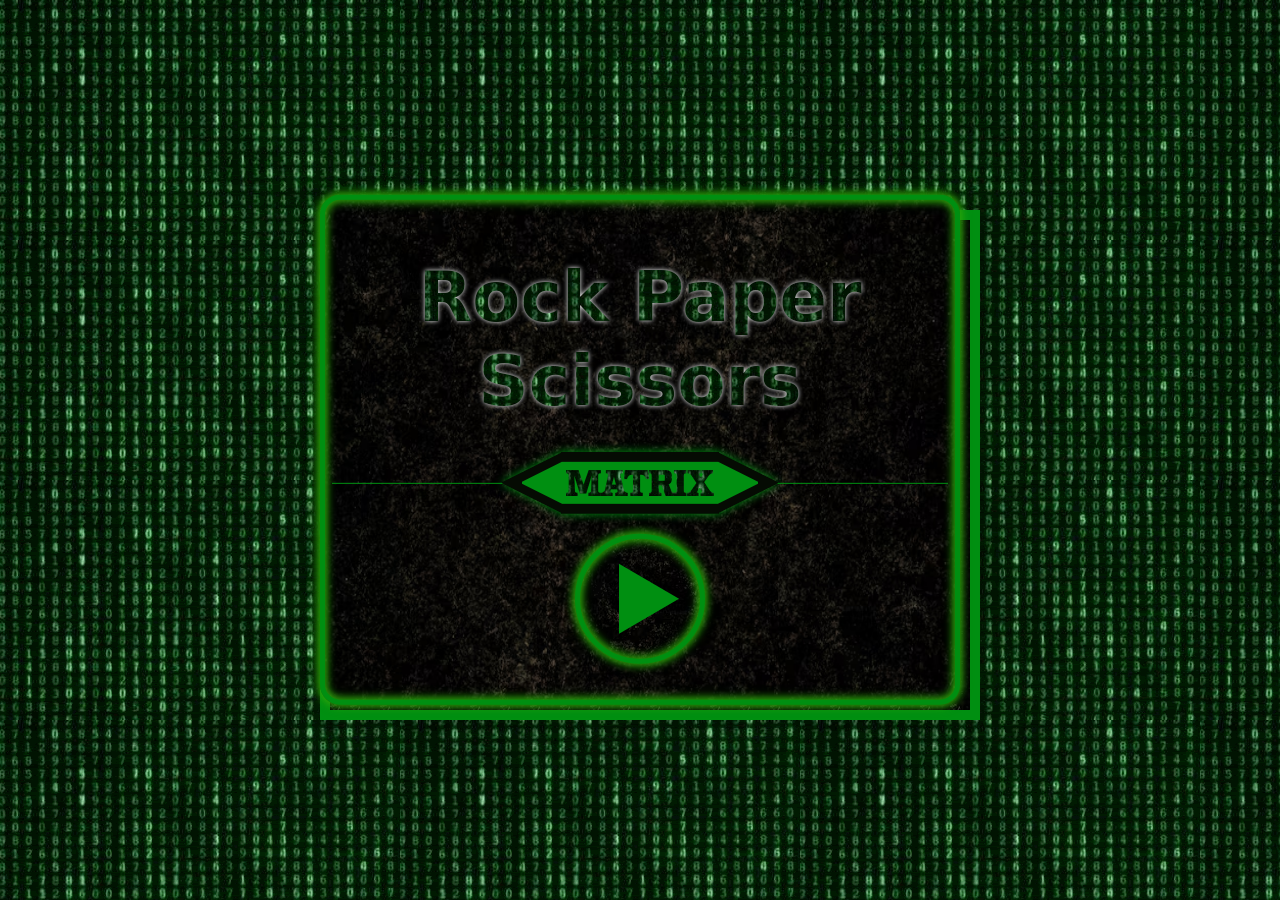
==== index.html @ 260076ca "analyze screen done!" ====
<!DOCTYPE html>
<html lang="en">
  <head>
    <title>Rock Paper Scissors</title>
    <!-- Required meta tags -->
    <meta charset="utf-8" />
    <meta
      name="viewport"
      content="width=device-width, initial-scale=1, shrink-to-fit=no"
    />

    <!-- Bootstrap CSS v5.2.1 -->
    <link
      href="https://cdn.jsdelivr.net/npm/bootstrap@5.3.2/dist/css/bootstrap.min.css"
      rel="stylesheet"
      integrity="sha384-T3c6CoIi6uLrA9TneNEoa7RxnatzjcDSCmG1MXxSR1GAsXEV/Dwwykc2MPK8M2HN"
      crossorigin="anonymous"
    />
    <link rel="stylesheet" href="style.css" />
    <style>
      .off1 #countdown,
      .off1 #analyzing,
      .off1 #choices,
      .off1 .h3Container {
        display: none !important;
        color: transparent;
      }
    </style>
  </head>

  <body class="container-fluid">
    <div id="digitize_screen"></div>
    <div id="digitize_screen2"></div>
    <main class="row">
      <div
        id="digitize_frazzle"
        class="col-11 col-sm-10 col-md-10 col-lg-8 col-xl-6 pulsing"
      ></div>
      <div
        id="digitize"
        class="col-11 col-sm-10 col-md-10 col-lg-8 col-xl-6 pulsing"
      >
        <h1>
          Rock Paper Scissors
          <div class="matrix-edition">
            <div class="sides"></div>
            <div class="subSides"></div>
            <div class="text">
              <span class="matrixWord">Matrix</span>
            </div>
          </div>
        </h1>
        <div class="playContainer">
          <div class="play" onclick="loadOut()" id="playButton">
            <div class="arrow"></div>
          </div>
        </div>
        <div id="digiContainer" class="d-none"></div>
      </div>
    </main>
    <main class="d-none row justify-content-center h-100" id="container-2">
      <div id="digitize_frazzle_2" class="col-8 pulsing"></div>
      <div class="col-8 secondPage pulsing" id="secondScreen">
        <div class="upperComponent d-flex justify-content-center">
          <p>Rock - Paper - Scissors</p>
        </div>
        <div
          class="toolTipIco"
          data-bs-toggle="tooltip"
          data-bs-placement="bottom"
          data-bs-html="true"
          data-bs-title="Information:<br>Rock beats Scissors<br>Scissors beats Paper<br>Paper beats Rock"
        >
          i
        </div>
        <div class="row dripping">
          <div class="category col-4" onclick="playGame('rock')">
            <span>Rock</span>
            <div class="dripContainer">
              <div class="dripCode"></div>
            </div>
          </div>
          <div class="category col-4" onclick="playGame('paper')">
            <span>Paper</span>
            <div class="dripContainer">
              <div class="dripCode"></div>
            </div>
          </div>
          <div class="category col-4" onclick="playGame('scissors')">
            <span>Scissors</span>
            <div class="dripContainer">
              <div class="dripCode"></div>
            </div>
          </div>
        </div>
      </div>
    </main>
    <main id="loader" class="d-none pulsing">
      <div id="countdown">3</div>
      <div class="h3Container">
        <h3 id="analyzing">Analyzing</h3>
      </div>
      <div id="choices" class="row">
        <div class="col-6">User</div>
        <div class="col-6">Matrix</div>
        <hr />
        <div id="userPick" class="col-6 text-center"></div>
        <div id="compPick" class="col-6 text-center"></div>
      </div>
      <div id="digiContainerZ" class="d-none"></div>
    </main>
    <footer>
      <!-- place footer here -->
    </footer>
    <!-- Bootstrap JavaScript Libraries -->
    <script
      src="https://cdn.jsdelivr.net/npm/@popperjs/core@2.11.8/dist/umd/popper.min.js"
      integrity="sha384-I7E8VVD/ismYTF4hNIPjVp/Zjvgyol6VFvRkX/vR+Vc4jQkC+hVqc2pM8ODewa9r"
      crossorigin="anonymous"
    ></script>

    <script
      src="https://cdn.jsdelivr.net/npm/bootstrap@5.3.2/dist/js/bootstrap.min.js"
      integrity="sha384-BBtl+eGJRgqQAUMxJ7pMwbEyER4l1g+O15P+16Ep7Q9Q+zqX6gSbd85u4mG4QzX+"
      crossorigin="anonymous"
    ></script>
    <script src="script.js"></script>
  </body>
</html>
---- style.css ----
@font-face {
  font-family: LCD;
  src: url(14\ Segment\ LED.ttf);
}
@font-face {
  font-family: Hogers;
  src: url(Hogers\ PERSONAL\ USE\ ONLY!.ttf);
}
@font-face {
  font-family: Glitch;
  src: url(RubikGlitch-Regular.ttf);
}
body {
  background: url(matrixcode2.gif);
  --border: #008f11;
  --dark-gray: rgb(5, 11, 3);
  overflow: clip;
}
h1 {
  position: relative;
  background: url(matrixcode2.gif);
  background-clip: text;
  font-size: 70px;
  color: transparent;
  font-weight: 900;
  text-align: center;
  width: 100%;
  padding-top: 60px;
  padding-bottom: 60px;
  border-bottom: 1px solid var(--border);
}
h1::after {
  content: "Rock Paper Scissors";
  position: absolute;
  width: 100%;
  height: 100%;
  top: 60px;
  left: 0;
  z-index: -1;
  text-shadow: 0px 0px 5px white, 0px 0px 2px black, 0px 0px 2px black,
    0px 0px 2px black;
}
.matrix-edition {
  position: absolute;
  left: 50%;
  bottom: 0;
  transform: translate(-50%, 50%);
  height: auto;
  background: var(--border);
  padding: 5px;
  padding-top: 0;
  padding-bottom: 0;
  font-size: 35px;
  z-index: -1;
  border-top: 10px solid var(--dark-gray);
  border-bottom: 10px solid var(--dark-gray);
  box-sizing: border-box;
  filter: drop-shadow(0px 0px 5px var(--border));
  z-index: 2;
}
.matrix-edition .text {
  background: url(matrixcode2.gif);
  font-family: "Hogers", serif;
  background-clip: text;
  color: transparent;
  width: 100%;
}
.word1 {
  content: "Matrix";
  position: absolute;
  width: 100%;
  height: 100%;
  top: 0;
  left: 0;
  z-index: -1;
  text-shadow: 0px 0px 5px white;
}
.word2 {
  content: "Edition";
  position: absolute;
  width: 100%;
  height: 100%;
  top: 0;
  left: 0;
  z-index: -1;
  text-shadow: 0px 0px 5px white;
}
.sides::before {
  content: "";
  position: absolute;
  width: 60px;
  height: calc(100% + 19px);
  left: -59px;
  top: 50%;
  transform: translateY(-50%);
  border-top: 30px solid transparent;
  border-bottom: 30px solid transparent;
  border-right: 60px solid var(--dark-gray);
}
.sides::after {
  content: "";
  position: absolute;
  width: 60px;
  height: calc(100% + 19px);
  right: -59px;
  top: 50%;
  transform: translateY(-50%);
  border-top: 30px solid transparent;
  border-bottom: 30px solid transparent;
  border-left: 60px solid var(--dark-gray);
}
.subSides::before {
  content: "";
  position: absolute;
  width: 40px;
  height: 100%;
  left: -39px;
  top: 50%;
  transform: translateY(-50%);
  border-top: 20px solid transparent;
  border-bottom: 20px solid transparent;
  border-right: 40px solid var(--border);
}
.subSides::after {
  content: "";
  position: absolute;
  width: 40px;
  height: 100%;
  right: -39px;
  top: 50%;
  transform: translateY(-50%);
  border-top: 20px solid transparent;
  border-bottom: 20px solid transparent;
  border-left: 40px solid var(--border);
}
#digitize {
  aspect-ratio: 6/4;
  background: url(blackGrunge2.png);
  background-size: 100% 100%;
  position: absolute;
  top: 50%;
  left: 50%;
  transform: translate(-50%, -50%) scale(1);
  z-index: 10 !important;
  box-sizing: border-box;
  display: flex;
  flex-direction: column;
  justify-content: center;
  align-items: center;
  border-radius: 20px;
  transition: 1s;
}
.pulsing {
  animation-name: scalePulse;
  animation-iteration-count: infinite;
  animation-duration: 5s;
  animation-timing-function: ease-in-out;
}
#digitize::before {
  content: "";
  border: 5px solid var(--border);
  filter: drop-shadow(0px 0px 5px rgb(82, 181, 12))
    drop-shadow(0px 0px 3px rgb(8, 149, 8));
  width: calc(100%);
  height: calc(100%);
  position: absolute;
  top: 50%;
  left: 50%;
  transform: translate(-50%, -50%) scale(1);
  border-radius: 20px;
  animation-name: pulse;
  animation-iteration-count: infinite;
  animation-duration: 1s;
  animation-timing-function: linear;
  z-index: -1 !important;
  transition: 1s;
}
#digitize:hover {
  transform: translate(-50%, -50%) scale(1.1);
  transition: 1s;
}
.off h1 {
  display: none;
}
.off .matrix-edition {
  display: none;
}
.off .playContainer {
  display: none;
}
.digiBox {
  background: url(blackGrunge2.png) !important;
  position: relative;
  z-index: 0;
}
.digiBox_analyze {
  background: url(blackGrunge2.png) !important;
  position: relative;
  z-index: 0;
}
.digiRow {
  display: flex;
  position: relative;
  z-index: 2;
}
.digiRow_analyze {
  display: flex;
  position: relative;
  z-index: 2;
}
#digiContainer {
  position: absolute;
  top: 0;
  left: 0;
  width: 100%;
  height: 100%;
}
#digiContainerZ {
  position: absolute;
  top: 0;
  left: 0;
  width: 100%;
  height: 100%;
}
.digiRow .digiBox:first-child {
  border-left: 10px solid var(--border);
}
.digiRow .digiBox:last-child {
  border-right: 10px solid var(--border);
}
.digiRow:first-child .digiBox {
  border-top: 10px solid var(--border);
}
.digiRow:last-child .digiBox {
  border-bottom: 10px solid var(--border);
}
#subDigiContainer {
  position: absolute;
  top: 50%;
  left: 50%;
  transform: translate(-50%, -50%);
  height: 100%;
  width: 100%;
}
#digitize_screen {
  display: none;
  background: url(matrixcode2.gif);
  width: 100vw;
  height: 100vh;
  position: absolute;
  z-index: 11 !important;
}
#digitize_screen2 {
  display: none;
  background: url(matrixcode2.gif);
  width: 100vw;
  height: 100vh;
  position: absolute;
  z-index: 21 !important;
}
.fadeIn {
  display: block !important;
  animation-name: fadeIn;
  animation-iteration-count: 1;
  animation-duration: 3s;
  animation-fill-mode: forwards !important;
  animation-timing-function: linear;
  z-index: 11 !important;
}
.fadeIn2 {
  display: block !important;
  animation-name: fadeIn;
  animation-iteration-count: 1;
  animation-duration: 3s;
  animation-fill-mode: forwards !important;
  animation-timing-function: linear;
  z-index: 21 !important;
  opacity: 0;
}
@keyframes fadeIn {
  0% {
    opacity: 0;
  }
  60% {
    opacity: 1;
  }
  90% {
    opacity: 1;
  }
  100% {
    opacity: 0;
  }
}
.fadeInFull {
  display: block !important;
  animation-name: fadeInFull;
  animation-iteration-count: 1;
  animation-duration: 3s;
  animation-fill-mode: forwards !important;
  animation-timing-function: linear;
  z-index: 11 !important;
}
@keyframes fadeInFull {
  0% {
    opacity: 0;
  }
  60% {
    opacity: 1;
  }
  100% {
    opacity: 1;
  }
}
.play {
  cursor: pointer;
  height: 130px;
  aspect-ratio: 1/1;
  background: url(blackGrunge2.png);
  border-radius: 50%;
  position: relative;
  transition: 1s;
}
.play::before {
  content: "";
  cursor: pointer;
  border-radius: 50%;
  border: 5px solid var(--border);
  filter: drop-shadow(0px 0px 5px rgb(82, 181, 12))
    drop-shadow(0px 0px 3px rgb(8, 149, 8));
  width: 100%;
  height: 100%;
  position: absolute;
  top: 0;
  left: 0;
  animation-name: pulse;
  animation-iteration-count: infinite;
  animation-duration: 1s;
  animation-timing-function: linear;
}
.play:hover {
  transform: scale(1.1);
  transition: 1s;
}
.playContainer {
  height: 50%;
  width: 100%;
  display: flex;
  justify-content: center;
  align-items: center;
}
@keyframes pulse {
  0% {
    filter: drop-shadow(0px 0px 5px rgb(82, 181, 12))
      drop-shadow(0px 0px 3px rgb(8, 149, 8));
    border: 5px solid #008f11;
  }
  50% {
    filter: drop-shadow(0px 0px 5px rgb(97, 219, 10))
      drop-shadow(0px 0px 3px rgb(13, 204, 13));
    border: 5px solid #06b81b;
  }
  100% {
    filter: drop-shadow(0px 0px 5px rgb(82, 181, 12))
      drop-shadow(0px 0px 3px rgb(8, 149, 8));
    border: 5px solid #008f11;
  }
}
.arrow {
  position: absolute;
  top: 50%;
  left: 50%;
  transform: translate(-35%, -50%);
  border-top: 35px solid transparent;
  border-bottom: 35px solid transparent;
  border-left: 60px solid var(--border);
}
#box_4_4::after {
  content: " ";
  position: absolute;
  width: 80%;
  height: 80%;
  bottom: 0;
  right: 0;
  border-top-left-radius: 100%;
  background: url(blackGrunge2.png);
  border-top: 5px solid var(--border);
  border-left: 5px solid var(--border);
}
#box_4_5::after {
  content: " ";
  position: absolute;
  width: 80%;
  height: 80%;
  bottom: 0;
  left: 0;
  border-top-right-radius: 100%;
  background: url(blackGrunge2.png);
  border-top: 5px solid var(--border);
  border-right: 5px solid var(--border);
}
#box_5_4::after {
  content: " ";
  position: absolute;
  width: 80%;
  height: 80%;
  top: 0;
  right: 0;
  border-bottom-left-radius: 100%;
  background: url(blackGrunge2.png);
  border-bottom: 5px solid var(--border);
  border-left: 5px solid var(--border);
}
#box_5_5::after {
  content: " ";
  position: absolute;
  width: 80%;
  height: 80%;
  top: 0;
  left: 0;
  border-bottom-right-radius: 100%;
  background: url(blackGrunge2.png);
  border-right: 5px solid var(--border);
  border-bottom: 5px solid var(--border);
}
div[id^="box_1"][id$="_sub"] {
  background: url(matrixcode2.gif) !important;
}
div[id^="box_1"]:not([id$="_sub"])::after {
  background: url(matrixcode2.gif);
  filter: drop-shadow(0px 0px 3px white);
  color: transparent;
  background-clip: text;
  font-weight: 900;
  font-size: 70px;
  width: 100%;
  height: 100%;
  overflow: clip;
  text-align: right;
}
#box_1_0::after {
  content: "R";
}
#box_1_1::after {
  content: "o";
}
#box_1_2::after {
  content: "c";
}
#box_1_3::after {
  content: "k";
}
#box_1_4::after {
  content: "P";
}
#box_1_5::after {
  content: "a";
}
#box_1_6::after {
  content: "p";
}
#box_1_7::after {
  content: "e";
}
#box_1_8::after {
  content: "r";
}
#box_1_9::after {
  content: "S";
}
.dripContainer {
  transition: 1s;
  border-top: 1px solid var(--border);
  width: 100%;
  height: 100%;
  mask-image: linear-gradient(to bottom, black, transparent);
}
.dripCode {
  width: 100%;
  height: 100%;
  background: url(matrixTransparent.gif);
  mask-image: url(dripcode.png);
  mask-repeat: repeat-x;
  mask-size: 60% 100%;
}
.dripCodeUp {
  width: 100%;
  height: 100%;
  background: url(matrixTransparent.gif);
  mask-image: linear-gradient(to bottom, black, transparent);
}
.category {
  border-top: 1px solid var(--border);
  font-size: 30px;
  color: white;
  text-align: center;
  font-family: "Hogers", serif;
  transition: 1s;
  height: 100% !important;
  position: relative;
  border-right: 1px solid transparent;
  border-left: 1px solid transparent;
  cursor: pointer;
}
.category span {
  padding-left: 10px;
  padding-right: 10px;
  hyphens: manual;
  width: 100%;
  text-overflow: ellipsis;
}
.secondPage {
  background: url(blackGrunge2.png);
  height: 80%;
  position: fixed;
  top: 50%;
  left: 50%;
  transform: translate(-50%, -50%);
  border-radius: 20px;
}
.secondPage::before {
  content: "";
  border: 5px solid var(--border);
  filter: drop-shadow(0px 0px 5px rgb(82, 181, 12))
    drop-shadow(0px 0px 3px rgb(8, 149, 8));
  width: calc(100%);
  height: calc(100%);
  position: absolute;
  top: 50%;
  left: 50%;
  transform: translate(-50%, -50%) scale(1);
  border-radius: 20px;
  animation-name: pulse;
  animation-iteration-count: infinite;
  animation-duration: 1s;
  animation-timing-function: linear;
  z-index: -1 !important;
  transition: 1s;
}
.dripping {
  height: 70%;
  width: 100%;
  position: absolute;
  bottom: 0;
}
.col-4 {
  padding: 0 !important;
  margin: 0 !important;
}
.row {
  margin: 0 !important;
  padding: 0 !important;
}
.col-8 {
  padding: 0 !important;
  margin: 0 !important;
}
#h22 {
  position: absolute;
  left: 50%;
  bottom: 17%;
  transform: translate(-50%, 50%);
  width: 100%;
  text-align: center;
  color: transparent;
  background: url(matrixcode2.gif);
  background-clip: text;
  z-index: 3;
  font-size: 40px;
  font-family: "Hogers", serif;
  filter: drop-shadow(0px 0px 5px white);
}
.category:hover {
  background: #008f1131;
  transition: 1s;
  border-right: 1px solid var(--border);
  border-left: 1px solid var(--border);
}
.upperComponent {
  height: 30%;
  position: absolute;
  top: 0;
  left: 3px;
  width: 100%;
  display: flex;
  justify-content: center;
  align-items: center;
}
p {
  color: transparent;
  filter: drop-shadow(0px 0px 3px white);
  width: 100%;
  padding: 0 !important;
  margin: 0 !important;
  text-align: center;
  font-size: 50px;
  font-weight: 800;
  background: url(matrixcode2.gif);
  background-clip: text;
}
.category:hover .dripContainer {
  border-top: 0px solid transparent;
  transition: 1s;
}
.toolTipIco {
  cursor: pointer;
  position: absolute;
  top: 20px;
  right: 20px;
  background: rgb(37, 177, 56);
  height: 20px;
  aspect-ratio: 1/1;
  border-radius: 50%;
  color: black;
  z-index: 3;
  display: flex;
  justify-content: center;
  align-items: center;
  box-shadow: 0px 0px 3px white;
  font-family: "Courier New", Courier, monospace;
  font-weight: 900;
}
@keyframes scalePulse {
  0% {
    transform: translate(-50%, -50%) scale(1);
  }
  50% {
    transform: translate(-50%, -50%) scale(1.05);
  }
  100% {
    transform: translate(-50%, -50%) scale(1);
  }
}
#digitize_frazzle {
  z-index: 2;
  aspect-ratio: 6/4;
  /* background: red; */
  background-size: 100% 100%;
  position: absolute;
  top: 50%;
  left: 50%;
  transform: translate(-50%, -50%) scale(1);
  z-index: 10 !important;
  box-sizing: border-box;
  display: flex;
  flex-direction: column;
  justify-content: center;
  align-items: center;
  border-radius: 20px;
  transition: 1s;
}
#digitize_frazzle .digiRow {
  position: relative;
  bottom: -15px;
  right: -10px;
}
.box {
  background: url(blackGrunge2.png) !important;
  position: relative;
  z-index: 0;
  height: 30px;
  width: 30px;
}
#digitize_frazzle .digiRow .box:first-child {
  border-left: 10px solid var(--border);
}
#digitize_frazzle .digiRow .box:last-child {
  border-right: 10px solid var(--border);
}
#digitize_frazzle .digiRow:first-child .box {
  border-top: 10px solid var(--border);
}
#digitize_frazzle .digiRow:last-child .box {
  border-bottom: 10px solid var(--border);
}
#digitize_frazzle_2 .digiRow {
  position: relative;
  right: -10px;
  bottom: -10px;
}
#digitize_frazzle_2 .digiRow .box:first-child {
  border-left: 10px solid var(--border);
}
#digitize_frazzle_2 .digiRow .box:last-child {
  border-right: 10px solid var(--border);
}
#digitize_frazzle_2 .digiRow:first-child .box {
  border-top: 10px solid var(--border);
}
#digitize_frazzle_2 .digiRow:last-child .box {
  border-bottom: 10px solid var(--border);
}
.loadFadeOut {
  animation-name: fadeOutLoad;
  animation-fill-mode: forwards;
  animation-timing-function: ease-in-out;
  animation-iteration-count: 1;
  animation-duration: 1s;
}
@keyframes fadeOutLoad {
  0% {
    opacity: 1;
  }
  100% {
    opacity: 0;
  }
}
#digitize_frazzle_2 {
  height: 80%;
  position: fixed;
  top: 50%;
  left: 50%;
  transform: translate(-50%, -50%);
  padding: 0 !important;
}
#loader {
  width: 80%;
  max-width: 700px;
  aspect-ratio: 6/5;
  background: url("blackGrunge2.png");
  position: fixed;
  top: 50%;
  left: 50%;
  transform: translate(-50%, -50%);
  z-index: 20 !important;
  border-radius: 20px;
}
#countdown,
#choices {
  height: 35%;
  width: 100%;
  display: block;
}
#countdown {
  display: flex;
  justify-content: center;
  align-items: center;
  color: white;
  filter: drop-shadow(0px 0px 5px rgb(82, 181, 12))
    drop-shadow(0px 0px 3px rgb(8, 149, 8));
  font-size: 70px;
  font-weight: 600;
}
#analyzing {
  font-size: 80px;
  background: url(matrixcode2.gif);
  color: transparent;
  background-clip: text;
  filter: drop-shadow(0px 0px 3px white);
  transform-origin: center;
  animation-name: glitch;
  animation-duration: 0.5s;
  animation-iteration-count: infinite;
  animation-timing-function: steps(1);
}
@keyframes glitch {
  0% {
    transform: scaleX(1) translateX(5px);
    transform-origin: center;
    font-family: "Hogers", serif;
  }
  50% {
    transform: scaleX(0.95) translateX(-3px);
    transform-origin: left;
    font-family: "Glitch", sans-serif;
  }
  75% {
    transform: scaleX(1.1) translateX(3px);
    transform-origin: right;
    font-family: "Glitch", sans-serif;
  }
  80% {
    transform: scaleX(1) translateX(4px);
    transform-origin: center;
    font-family: Arial, sans-serif;
  }
  9% {
    transform: scaleX(1) translateX(5px);
    transform-origin: center;
    font-family: Arial, serif;
  }
  99% {
    transform: scaleX(1.1) translateX(3px);
    transform-origin: right;
    font-family: "Glitch", sans-serif;
  }
}
#loader::before {
  content: "";
  border: 5px solid var(--border);
  filter: drop-shadow(0px 0px 5px rgb(82, 181, 12))
    drop-shadow(0px 0px 3px rgb(8, 149, 8));
  width: calc(100%);
  height: calc(100%);
  position: absolute;
  top: 50%;
  left: 50%;
  transform: translate(-50%, -50%) scale(1);
  border-radius: 20px;
  animation-name: pulseColor;
  animation-iteration-count: infinite;
  animation-duration: 1s;
  animation-timing-function: linear;
  z-index: -1 !important;
  transition: 1s;
}
.h3Container {
  display: flex;
  justify-content: center;
  align-items: center;
  height: 30%;
  position: relative;
  width: calc(100% - 20px);
}
.h3Container::before {
  content: "";
  background-color: rgba(255, 255, 255, 0.384);
  border-top: 2px solid var(--border);
  border-bottom: 2px solid var(--border);
  mask-image: linear-gradient(to right, transparent, black, transparent);
  width: 100%;
  height: 100%;
  position: absolute;
}
@keyframes pulseColor {
  0% {
    filter: drop-shadow(0px 0px 5px rgb(82, 181, 12))
      drop-shadow(0px 0px 3px rgb(8, 149, 8));
    color: white;
  }
  50% {
    filter: drop-shadow(0px 0px 5px rgb(97, 219, 10))
      drop-shadow(0px 0px 3px rgb(13, 204, 13));
    color: white;
  }
  100% {
    filter: drop-shadow(0px 0px 5px rgb(82, 181, 12))
      drop-shadow(0px 0px 3px rgb(8, 149, 8));
    color: white;
  }
}
#choices {
  display: flex;
  flex-direction: row;
  align-items: center;
}
#choices .col-6:nth-child(5),
#choices .col-6:nth-child(4) {
  height: 55%;
  display: flex;
  justify-content: center;
  align-items: flex-start;
  font-family: "Hogers", serif;
  font-size: 35px;
  /* background: rgba(128, 0, 128, 0.45) !important; */
  background: url(matrixcode2.gif);
  background-clip: text;
  color: transparent;
  filter: drop-shadow(0px 0px 3px white);
  padding: 0 !important;
  font-weight: 800;
}
#choices .col-6:nth-child(1),
#choices .col-6:nth-child(2) {
  height: 45%;
  display: flex;
  justify-content: center;
  flex-direction: row;
  align-items: flex-end;
  font-family: "Hogers", serif;
  color: var(--border);
  font-size: 30px;
}
#choices hr {
  width: 80%;
  height: 1px;
  border: none;
  opacity: 1;
  background: rgb(0, 253, 0);
  margin-left: auto;
  margin-right: auto;
  margin-top: 0 !important;
  margin-bottom: 0 !important;
  filter: drop-shadow(0px 0px 5px rgb(82, 181, 12))
    drop-shadow(0px 0px 3px rgb(8, 149, 8));
  mask-image: linear-gradient(to right, transparent, black, black, transparent);
}
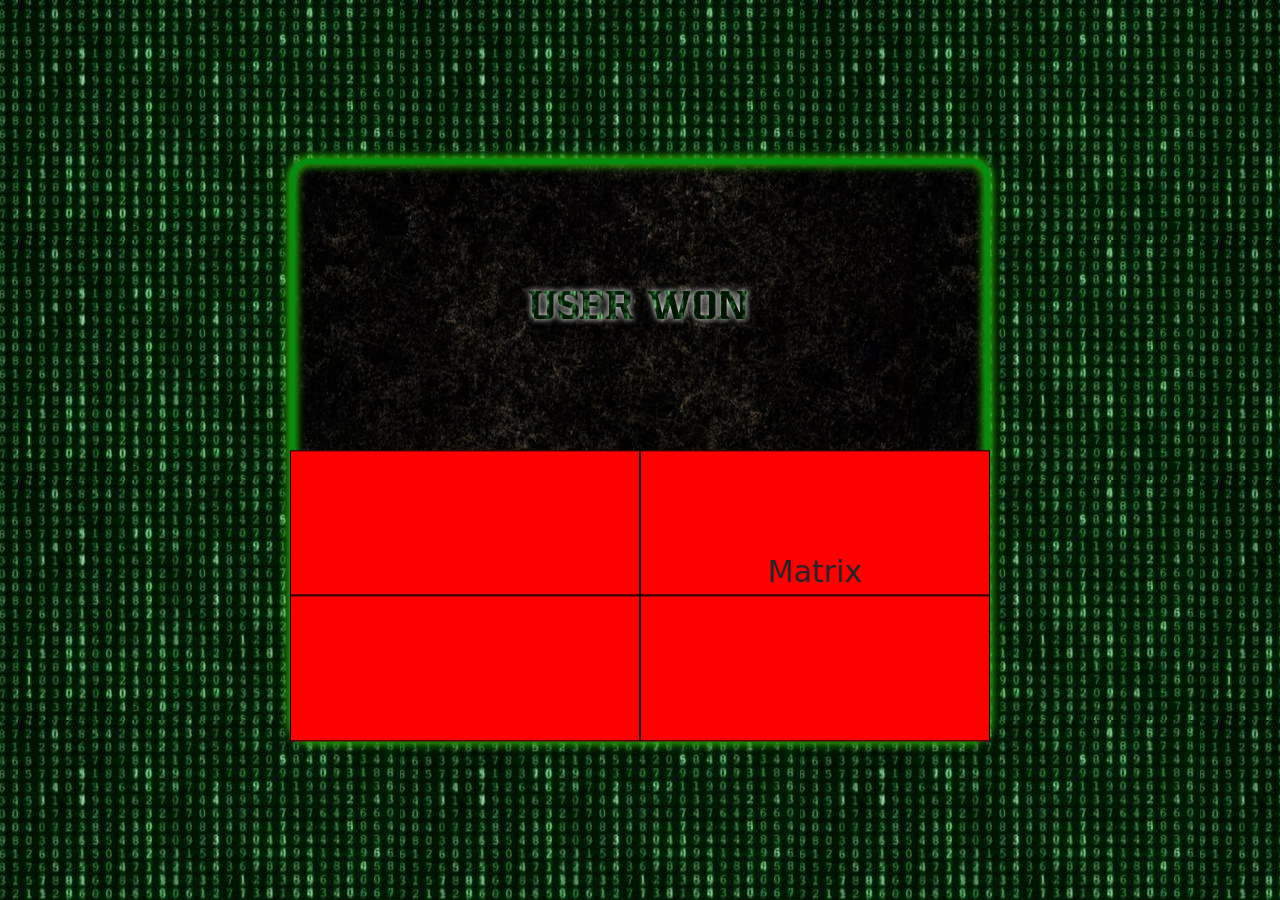
==== commit 7d2a2192: "working on winner screen" ====
--- a/index.html
+++ b/index.html
@@ -31,7 +31,7 @@
   <body class="container-fluid">
     <div id="digitize_screen"></div>
     <div id="digitize_screen2"></div>
-    <main class="row">
+    <!-- <main class="row">
       <div
         id="digitize_frazzle"
         class="col-11 col-sm-10 col-md-10 col-lg-8 col-xl-6 pulsing"
@@ -95,23 +95,29 @@
         </div>
       </div>
     </main>
-    <main id="loader" class="d-none pulsing">
+    <main id="loader" class="pulsing d-none">
       <div id="countdown">3</div>
       <div class="h3Container">
         <h3 id="analyzing">Analyzing</h3>
       </div>
       <div id="choices" class="row">
-        <div class="col-6">User</div>
+        <div class="col-6" id="userNameBox"></div>
         <div class="col-6">Matrix</div>
         <hr />
         <div id="userPick" class="col-6 text-center"></div>
         <div id="compPick" class="col-6 text-center"></div>
       </div>
       <div id="digiContainerZ" class="d-none"></div>
+    </main> -->
+    <main id="winner" class="pulsing">
+      <div class="winnerText" id="winnerText">User Won</div>
+      <div class="vs row">
+        <div class="col-6" id="winnerText"></div>
+        <div class="col-6">Matrix</div>
+        <div class="col-6"></div>
+        <div class="col-6"></div>
+      </div>
     </main>
-    <footer>
-      <!-- place footer here -->
-    </footer>
     <!-- Bootstrap JavaScript Libraries -->
     <script
       src="https://cdn.jsdelivr.net/npm/@popperjs/core@2.11.8/dist/umd/popper.min.js"
--- a/style.css
+++ b/style.css
@@ -724,6 +724,20 @@
   z-index: 20 !important;
   border-radius: 20px;
 }
+
+#winner {
+  width: 80%;
+  max-width: 700px;
+  aspect-ratio: 6/5;
+  background: url("blackGrunge2.png");
+  position: fixed;
+  top: 50%;
+  left: 50%;
+  transform: translate(-50%, -50%);
+  z-index: 14 !important;
+  border-radius: 20px;
+}
+
 #countdown,
 #choices {
   height: 35%;
@@ -784,7 +798,8 @@
     font-family: "Glitch", sans-serif;
   }
 }
-#loader::before {
+#loader::before,
+#winner::before {
   content: "";
   border: 5px solid var(--border);
   filter: drop-shadow(0px 0px 5px rgb(82, 181, 12))
@@ -884,3 +899,48 @@
     drop-shadow(0px 0px 3px rgb(8, 149, 8));
   mask-image: linear-gradient(to right, transparent, black, black, transparent);
 }
+.anaFadeIn {
+  opacity: 1;
+  animation-name: anaFadeIn;
+  animation-duration: 0.8s;
+  animation-iteration-count: 1;
+  animation-fill-mode: forwards;
+  animation-timing-function: ease-in-out;
+}
+@keyframes anaFadeIn {
+  0% {
+    opacity: 0;
+  }
+  100% {
+    opacity: 1;
+  }
+}
+.winnerText {
+  height: 50%;
+  width: 100%;
+  background-image: url("matrixcode2.gif");
+  background-clip: text;
+  color: transparent;
+  display: flex;
+  justify-content: center;
+  font-size: 40px;
+  align-items: center;
+  font-family: "Hogers", serif;
+  filter: drop-shadow(0px 0px 3px white);
+}
+.vs {
+  height: 50%;
+  width: 100%;
+  background-color: red;
+  display: flex;
+  justify-content: center;
+  align-items: center;
+  font-size: 30px;
+}
+.vs .col-6 {
+  display: flex;
+  height: 50%;
+  justify-content: center;
+  align-items: flex-end;
+  border: 1px solid black;
+}
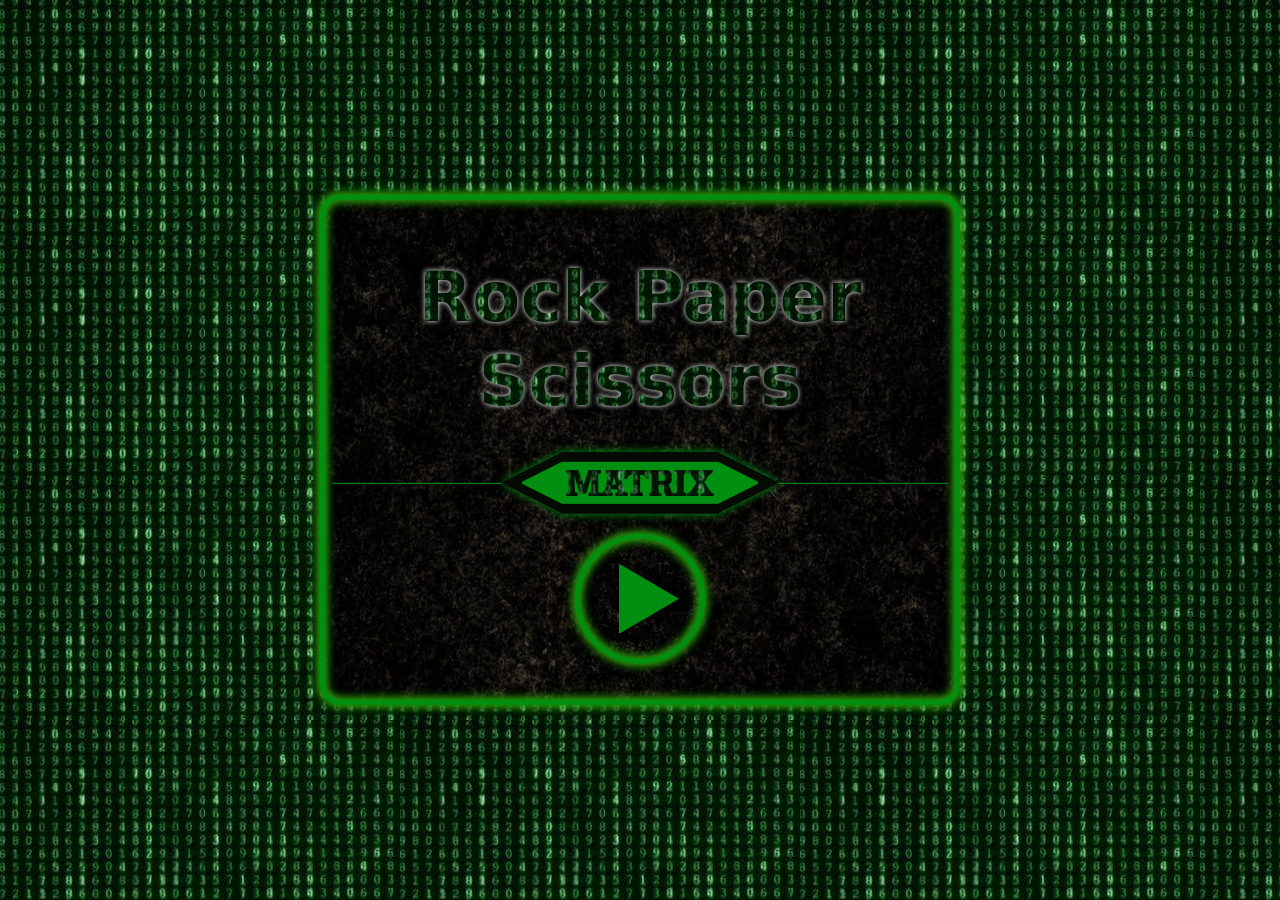
==== commit 05e38c30: "made base of winAlert, needs more work" ====
--- a/index.html
+++ b/index.html
@@ -31,7 +31,7 @@
   <body class="container-fluid">
     <div id="digitize_screen"></div>
     <div id="digitize_screen2"></div>
-    <!-- <main class="row">
+    <main class="row">
       <div
         id="digitize_frazzle"
         class="col-11 col-sm-10 col-md-10 col-lg-8 col-xl-6 pulsing"
@@ -108,14 +108,14 @@
         <div id="compPick" class="col-6 text-center"></div>
       </div>
       <div id="digiContainerZ" class="d-none"></div>
-    </main> -->
-    <main id="winner" class="pulsing">
-      <div class="winnerText" id="winnerText">User Won</div>
+    </main>
+    <main id="winner" class="pulsing d-none">
+      <div class="winnerText"><p id="winnerText"></p></div>
       <div class="vs row">
-        <div class="col-6" id="winnerText"></div>
+        <div class="col-6" id="winnerName"></div>
         <div class="col-6">Matrix</div>
-        <div class="col-6"></div>
-        <div class="col-6"></div>
+        <div class="col-6" id="userChoice1"></div>
+        <div class="col-6" id="compChoice1"></div>
       </div>
     </main>
     <!-- Bootstrap JavaScript Libraries -->
--- a/style.css
+++ b/style.css
@@ -4,7 +4,7 @@
 }
 @font-face {
   font-family: Hogers;
-  src: url(Hogers\ PERSONAL\ USE\ ONLY!.ttf);
+  src: url(Hogers.ttf);
 }
 @font-face {
   font-family: Glitch;
@@ -916,22 +916,33 @@
   }
 }
 .winnerText {
-  height: 50%;
-  width: 100%;
-  background-image: url("matrixcode2.gif");
+  height: calc(50% - 5px);
+  width: calc(100% - 10px);
+  left: 5px;
+  top: 5px;
+  position: relative;
+  display: flex;
+  justify-content: center;
+  font-size: 60px;
+  align-items: center;
+  background: rgba(255, 255, 255, 0.1);
+  border-top-left-radius: 15px;
+  border-top-right-radius: 15px;
+  border-bottom: 1px solid var(--border);
+}
+
+#winnerText {
+  background: url(matrixcode2.gif);
   background-clip: text;
   color: transparent;
-  display: flex;
-  justify-content: center;
-  font-size: 40px;
-  align-items: center;
+  text-decoration: underline;
+  filter: drop-shadow(0px 0px 3px white);
   font-family: "Hogers", serif;
-  filter: drop-shadow(0px 0px 3px white);
-}
+}
+
 .vs {
   height: 50%;
   width: 100%;
-  background-color: red;
   display: flex;
   justify-content: center;
   align-items: center;
@@ -942,5 +953,11 @@
   height: 50%;
   justify-content: center;
   align-items: flex-end;
-  border: 1px solid black;
-}
+  font-family: "Hogers", serif;
+  font-size: 40px;
+  filter: none;
+  background: url(matrixcode2.gif);
+  filter: drop-shadow(0px 0px 3px white);
+  background-clip: text;
+  color: transparent;
+}
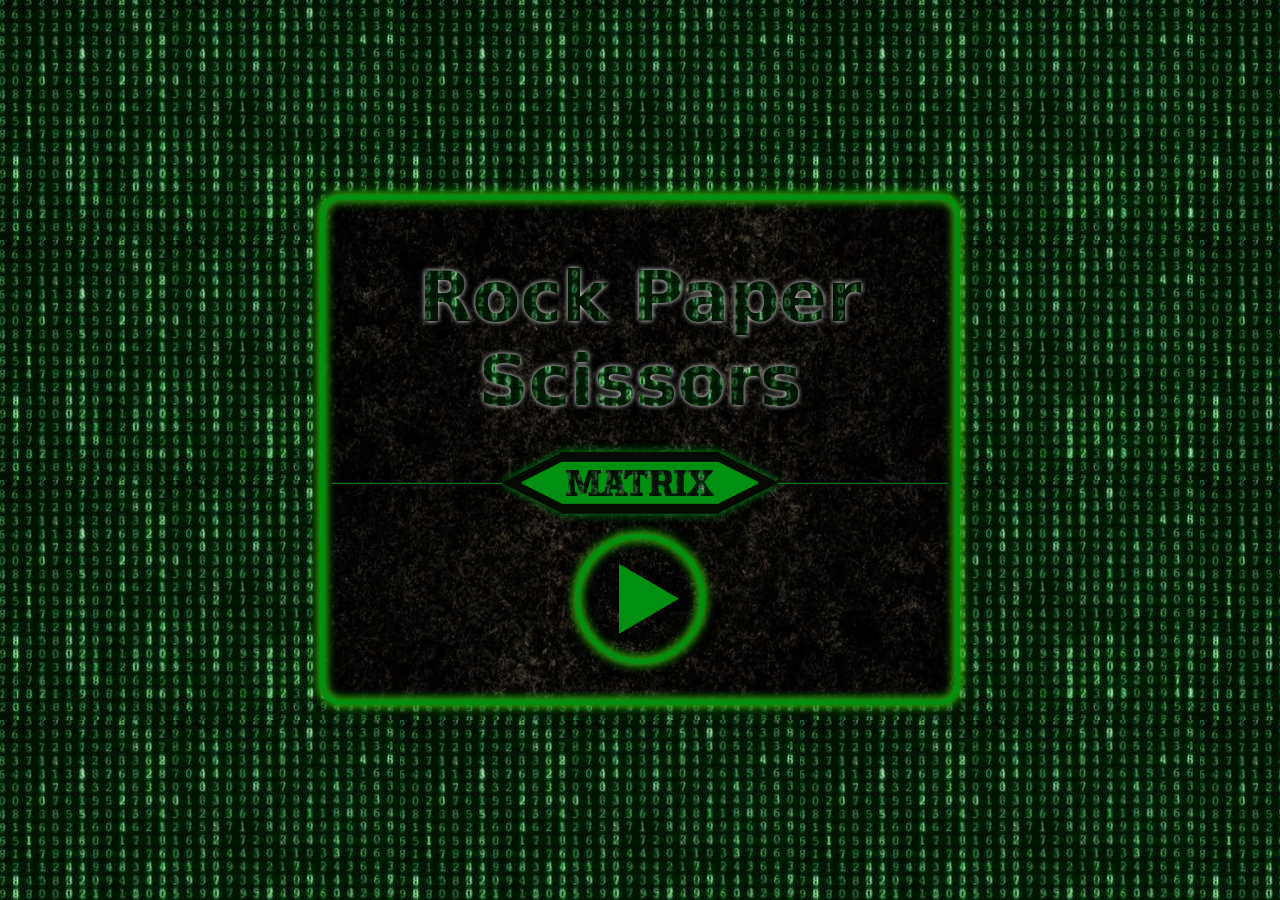
==== commit f26d734d: "finished win alert, made reset button, maybe last fix some timing issues?" ====
--- a/index.html
+++ b/index.html
@@ -61,6 +61,11 @@
     <main class="d-none row justify-content-center h-100" id="container-2">
       <div id="digitize_frazzle_2" class="col-8 pulsing"></div>
       <div class="col-8 secondPage pulsing" id="secondScreen">
+        <div class="topPanel row">
+          <div class="col-4 text-center" id="userScore">text</div>
+          <div class="col-4 text-center" id="rounds">text</div>
+          <div class="col-4 text-center" id="compScore">text</div>
+        </div>
         <div class="upperComponent d-flex justify-content-center">
           <p>Rock - Paper - Scissors</p>
         </div>
@@ -117,6 +122,9 @@
         <div class="col-6" id="userChoice1"></div>
         <div class="col-6" id="compChoice1"></div>
       </div>
+      <div class="d-none" id="resetButton" onclick="location.reload()">
+        Reset
+      </div>
     </main>
     <!-- Bootstrap JavaScript Libraries -->
     <script
@@ -124,7 +132,6 @@
       integrity="sha384-I7E8VVD/ismYTF4hNIPjVp/Zjvgyol6VFvRkX/vR+Vc4jQkC+hVqc2pM8ODewa9r"
       crossorigin="anonymous"
     ></script>
-
     <script
       src="https://cdn.jsdelivr.net/npm/bootstrap@5.3.2/dist/js/bootstrap.min.js"
       integrity="sha384-BBtl+eGJRgqQAUMxJ7pMwbEyER4l1g+O15P+16Ep7Q9Q+zqX6gSbd85u4mG4QzX+"
--- a/style.css
+++ b/style.css
@@ -291,6 +291,15 @@
     opacity: 0;
   }
 }
+.fadeInFull2 {
+  display: block !important;
+  animation-name: fadeInFull;
+  animation-iteration-count: 1;
+  animation-duration: 1s;
+  animation-fill-mode: forwards !important;
+  animation-timing-function: linear;
+  z-index: 11 !important;
+}
 .fadeInFull {
   display: block !important;
   animation-name: fadeInFull;
@@ -537,7 +546,7 @@
   transition: 1s;
 }
 .dripping {
-  height: 70%;
+  height: 65%;
   width: 100%;
   position: absolute;
   bottom: 0;
@@ -576,14 +585,15 @@
   border-left: 1px solid var(--border);
 }
 .upperComponent {
-  height: 30%;
-  position: absolute;
-  top: 0;
+  height: 25%;
+  position: absolute;
+  top: 10%;
   left: 3px;
   width: 100%;
   display: flex;
   justify-content: center;
   align-items: center;
+  line-height: 50px;
 }
 p {
   color: transparent;
@@ -604,7 +614,7 @@
 .toolTipIco {
   cursor: pointer;
   position: absolute;
-  top: 20px;
+  top: calc(10% - 10px);
   right: 20px;
   background: rgb(37, 177, 56);
   height: 20px;
@@ -619,6 +629,33 @@
   font-family: "Courier New", Courier, monospace;
   font-weight: 900;
 }
+
+#resetButton {
+  width: 40%;
+  max-width: 200px;
+  height: 50px;
+  background: url(blackGrunge2.png);
+  position: absolute;
+  left: 50%;
+  bottom: 30px;
+  transform: translateX(-50%) scale(1);
+  border-radius: 50px;
+  border: 5px solid var(--border);
+  box-shadow: 0px 0px 5px rgb(24, 183, 24) inset, 0px 0px 5px rgb(24, 183, 24);
+  display: flex;
+  justify-content: center;
+  align-items: center;
+  font-weight: 500;
+  color: rgb(24, 183, 24);
+  font-size: 25px;
+  transition: 1s;
+  cursor: pointer;
+}
+
+#resetButton:hover {
+  transform: translateX(-50%) scale(1.1);
+  transition: 1s;
+}
 @keyframes scalePulse {
   0% {
     transform: translate(-50%, -50%) scale(1);
@@ -724,7 +761,6 @@
   z-index: 20 !important;
   border-radius: 20px;
 }
-
 #winner {
   width: 80%;
   max-width: 700px;
@@ -737,7 +773,6 @@
   z-index: 14 !important;
   border-radius: 20px;
 }
-
 #countdown,
 #choices {
   height: 35%;
@@ -930,7 +965,6 @@
   border-top-right-radius: 15px;
   border-bottom: 1px solid var(--border);
 }
-
 #winnerText {
   background: url(matrixcode2.gif);
   background-clip: text;
@@ -939,7 +973,6 @@
   filter: drop-shadow(0px 0px 3px white);
   font-family: "Hogers", serif;
 }
-
 .vs {
   height: 50%;
   width: 100%;
@@ -961,3 +994,44 @@
   background-clip: text;
   color: transparent;
 }
+.vs .col-6:nth-child(3),
+.col-6:nth-child(4) {
+  align-items: start;
+}
+.vs .col-6:nth-child(n + 1):nth-child(-n + 2) {
+  border-bottom: 1px solid var(--border);
+}
+.fadeOut {
+  display: block !important;
+  animation-name: fadeOut;
+  animation-duration: 2s;
+  animation-iteration-count: 1;
+  animation-timing-function: ease-in-out;
+  animation-fill-mode: forwards;
+}
+@keyframes fadeOut {
+  0% {
+    opacity: 1;
+  }
+  100% {
+    opacity: 0;
+  }
+}
+.topPanel {
+  width: 100%;
+  height: 10%;
+  padding-top: 10px !important;
+  display: flex;
+  flex-direction: row;
+  align-items: center;
+  border-bottom: 1px solid var(--border);
+}
+.topPanel .col-4 {
+  height: 100%;
+  color: black;
+  display: flex;
+  justify-content: center;
+  align-items: center;
+  color: white;
+  text-shadow: 0px 0px 1px white, 0px 0px 1px white, 0px 0px 1px white;
+}
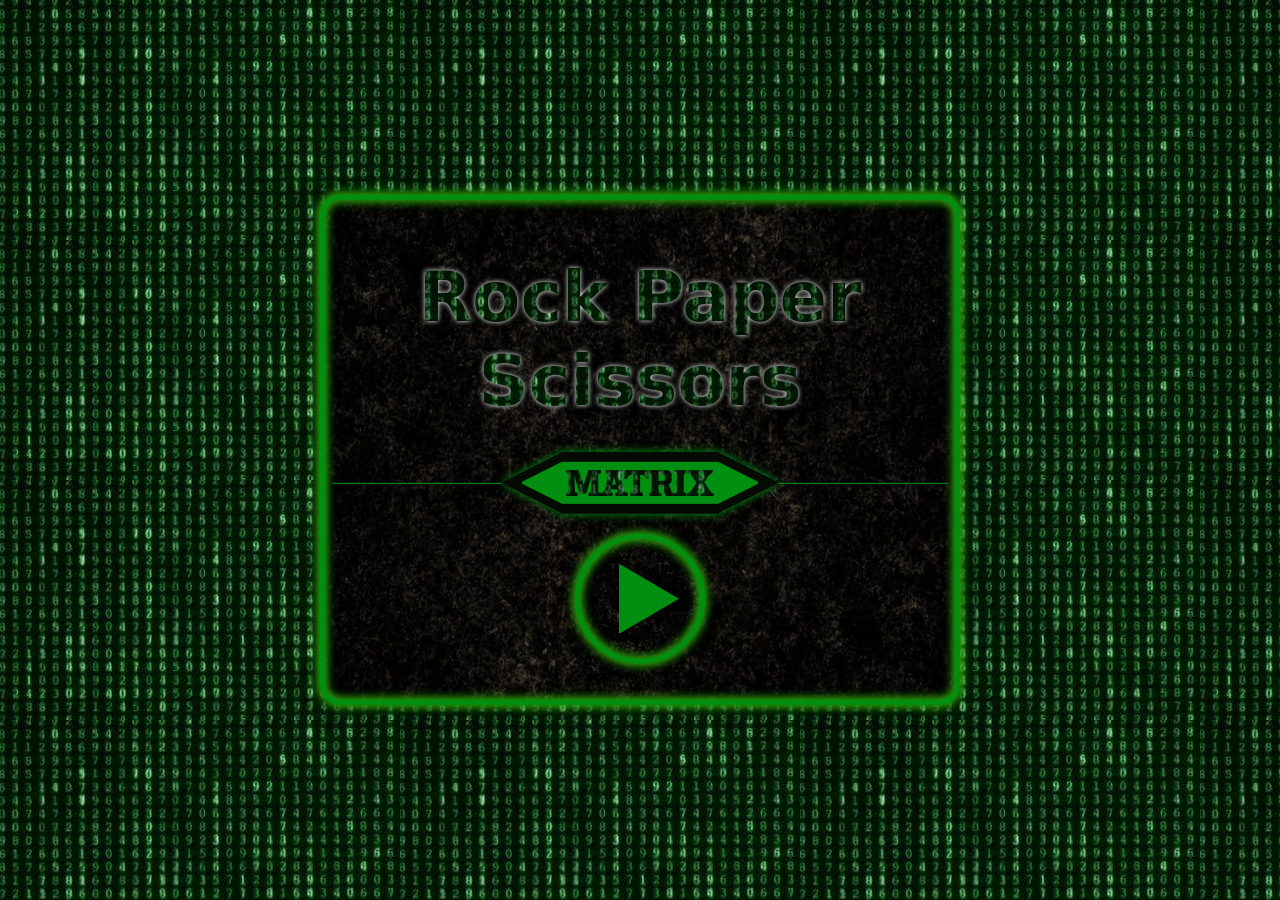
==== commit 133bd919: "made toolTipIco sharp" ====
--- a/index.html
+++ b/index.html
@@ -76,7 +76,7 @@
           data-bs-html="true"
           data-bs-title="Information:<br>Rock beats Scissors<br>Scissors beats Paper<br>Paper beats Rock"
         >
-          i
+          <div>i</div>
         </div>
         <div class="row dripping">
           <div class="category col-4" onclick="playGame('rock')">
--- a/style.css
+++ b/style.css
@@ -619,7 +619,6 @@
   background: rgb(37, 177, 56);
   height: 20px;
   aspect-ratio: 1/1;
-  border-radius: 50%;
   color: black;
   z-index: 3;
   display: flex;
@@ -628,6 +627,11 @@
   box-shadow: 0px 0px 3px white;
   font-family: "Courier New", Courier, monospace;
   font-weight: 900;
+  transform: rotate(45deg);
+}
+
+.toolTipIco div {
+  transform: rotate(-45deg);
 }
 
 #resetButton {
